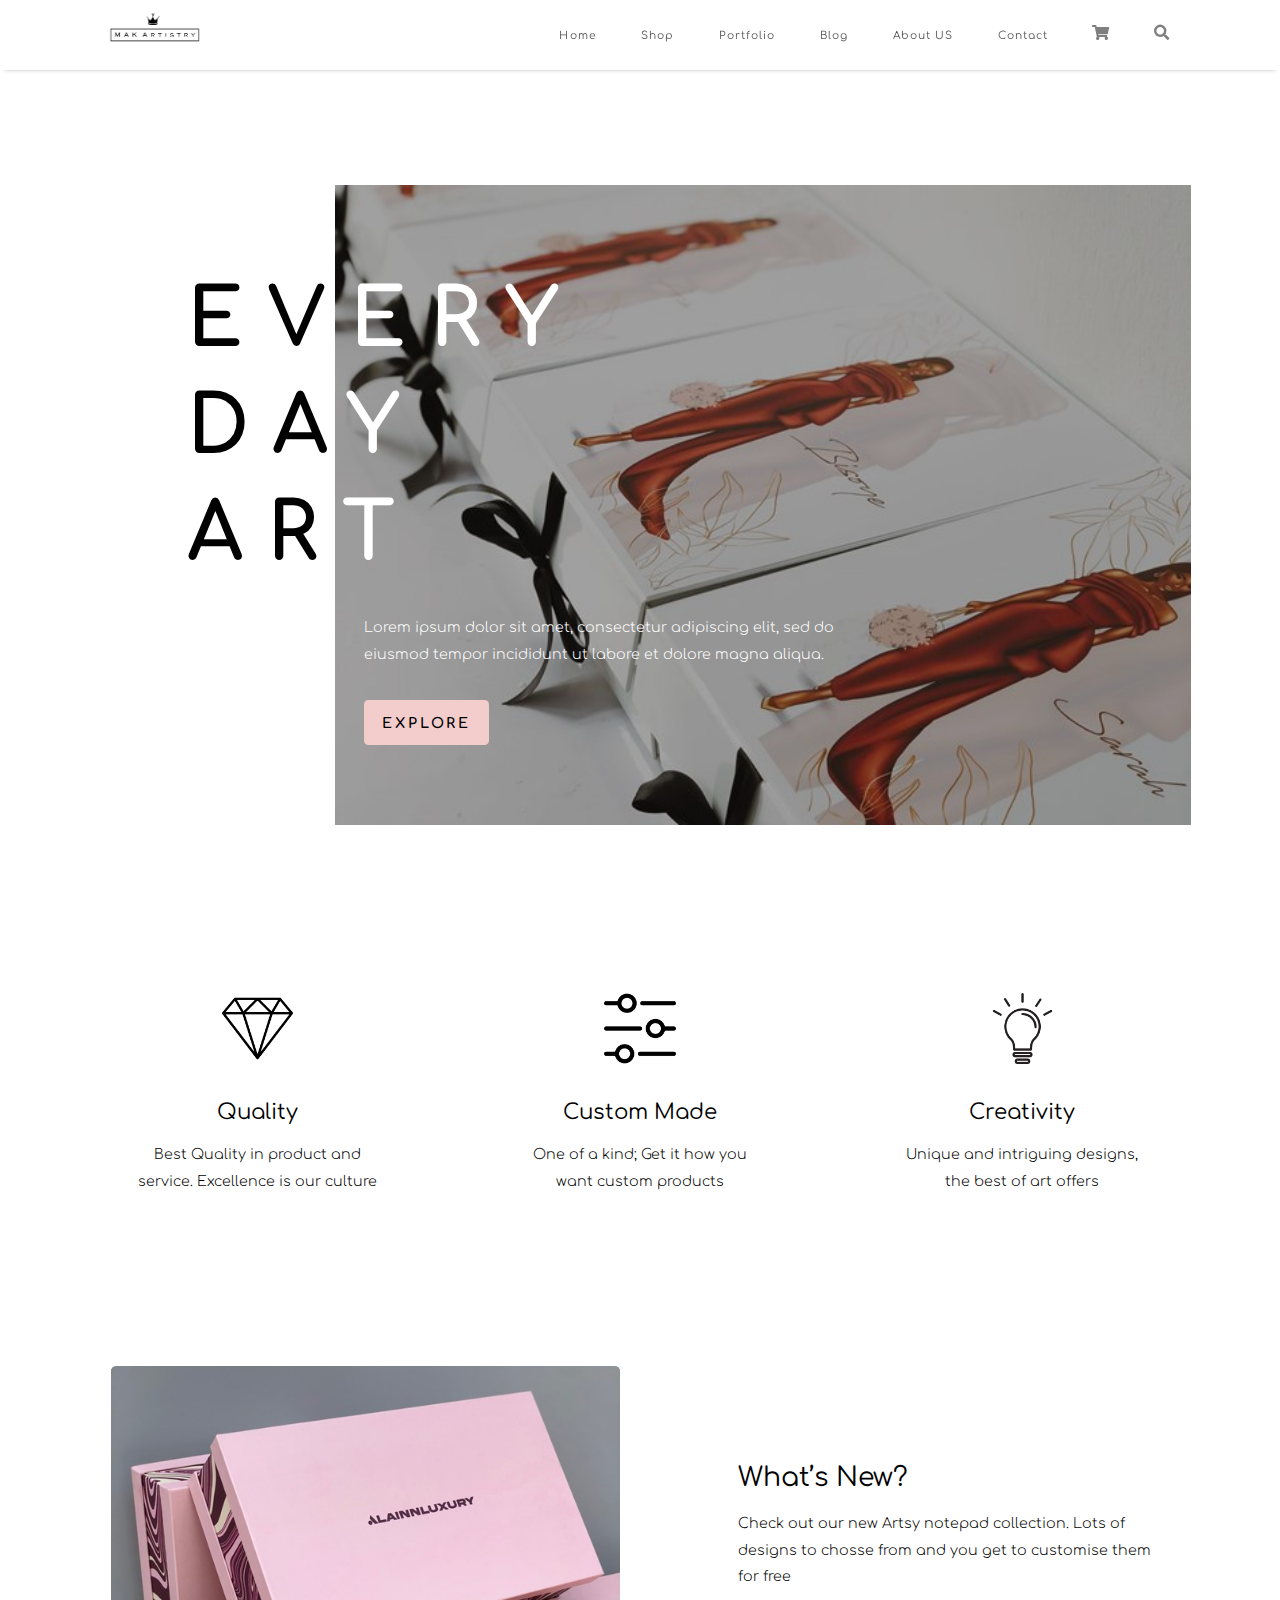
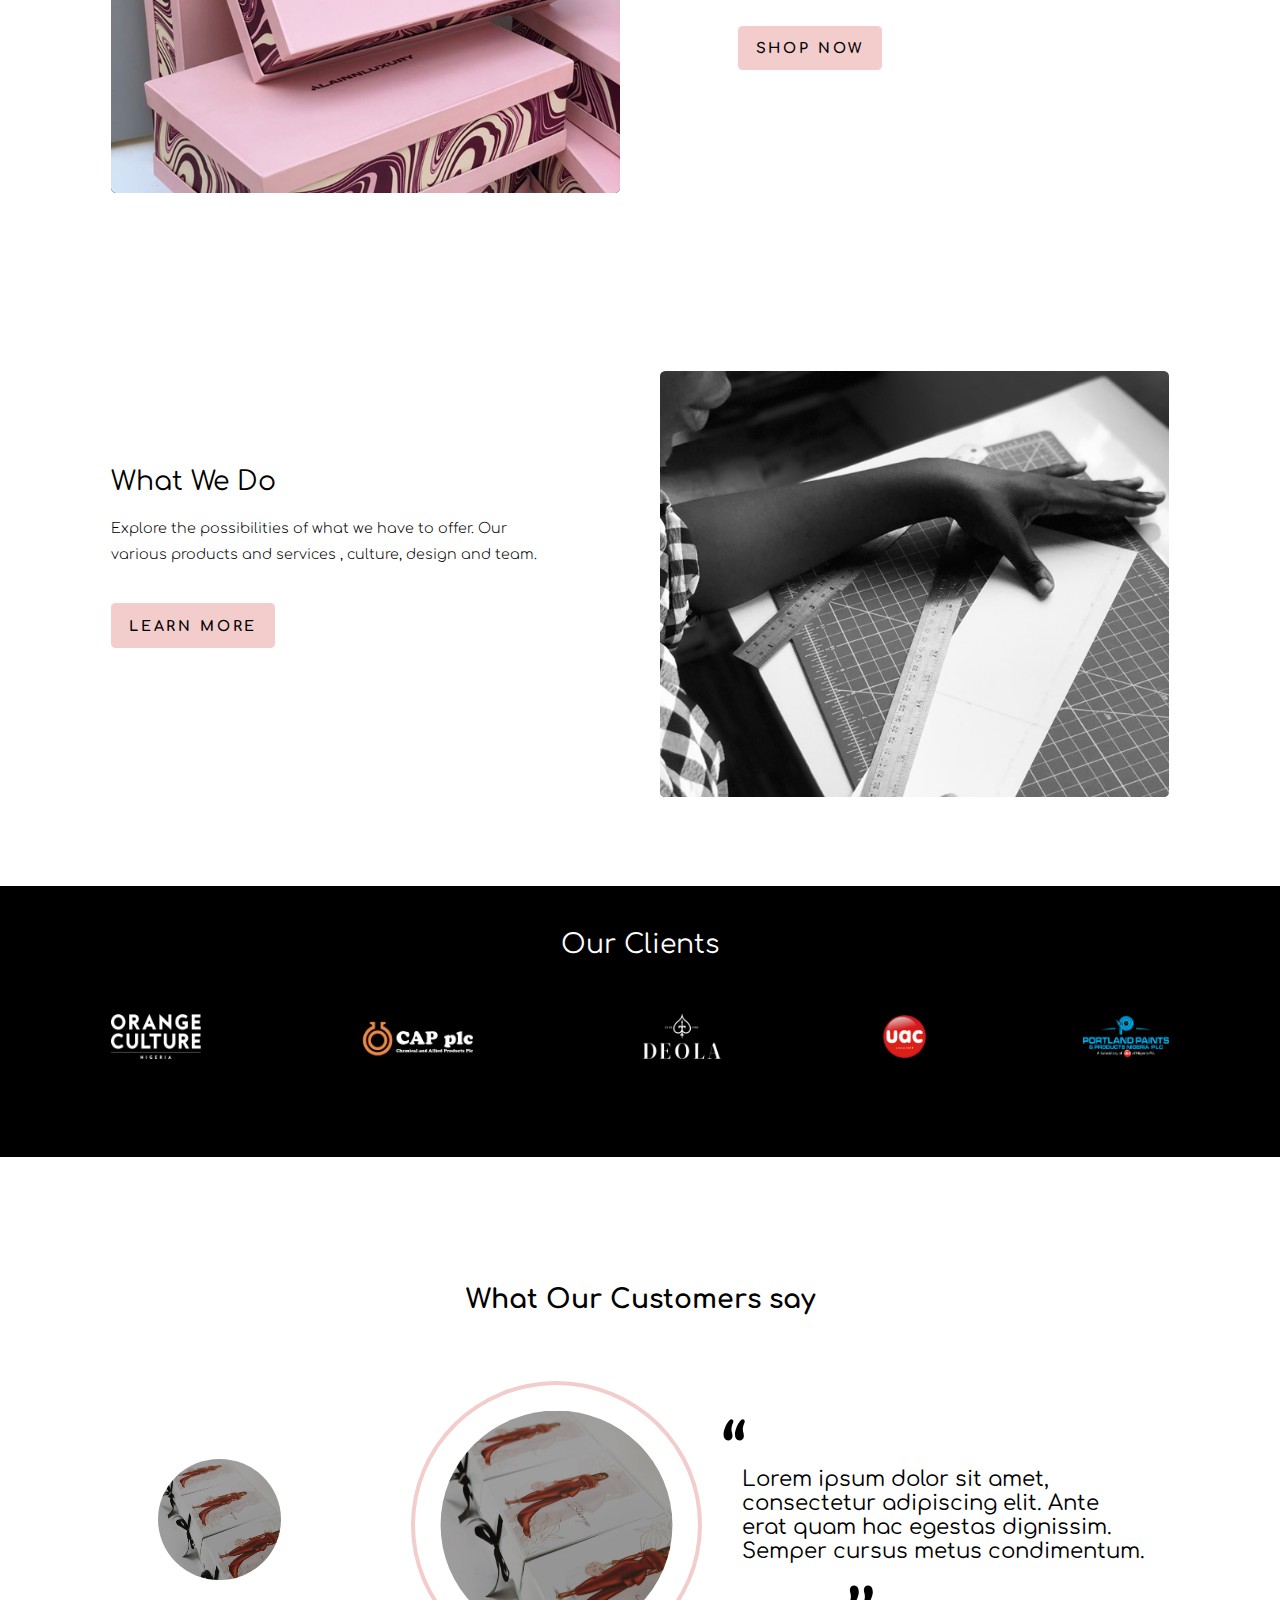
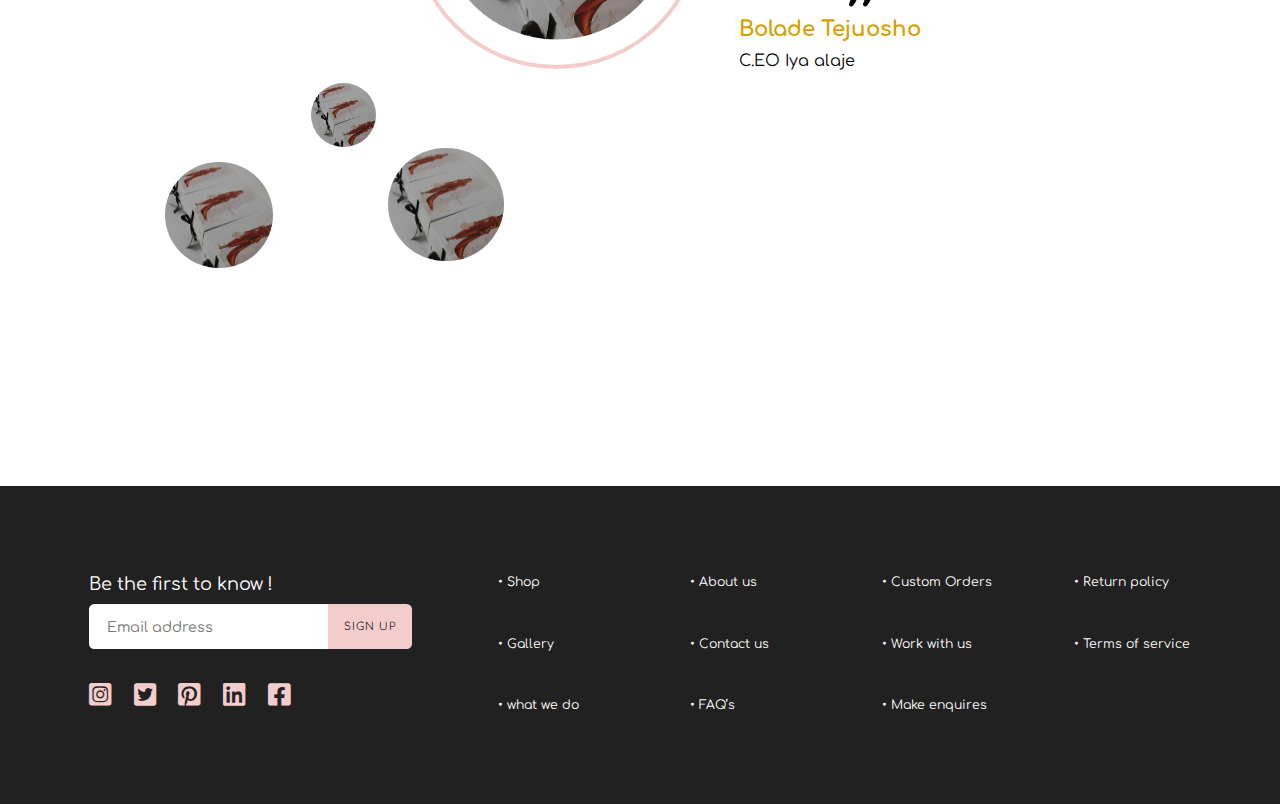
==== index.html @ d99db4ed "First repo commit" ====
<!DOCTYPE html>
<html lang="en">
<head>
    <meta charset="UTF-8">
    <meta name="viewport" content="width=device-width, initial-scale=1.0">
    <title>makArtistry</title>
    <link rel="stylesheet" type="text/css" href="/css/base.css">
    <link rel="stylesheet" type="text/css" href="/css/index.css">
    <link rel="stylesheet" href="https://fonts.googleapis.com/css2?family=Comfortaa&display=swap">
    <link rel="stylesheet" href="https://use.fontawesome.com/releases/v5.15.0/css/all.css">
    <script
        src="https://code.jquery.com/jquery-3.6.0.js"
        integrity="sha256-H+K7U5CnXl1h5ywQfKtSj8PCmoN9aaq30gDh27Xc0jk="
        crossorigin="anonymous">
    </script>
    <script> src="js/main.js"</script>
</head>

<body>

    <div class="topRow">

        <div id="burger">
            <div class="line1"></div>
            <div class="line2"></div>
            <div class="line3"></div>
        </div>

        <img id="logo" src="/images/logo.PNG" alt="logo">

        <ul class="navLinks">
            <li> <a href="#">Home</a> </li>
            <li> <a href="#">Shop</a> </li>
            <li> <a href="#">Portfolio</a> </li>
            <li> <a href="#">Blog</a> </li>
            <li> <a href="#">About US</a> </li>
            <li> <a href="#">Contact</a> </li>
        </ul>

        <div class="navIcons">
            <a href="#"><i class="fas fa-shopping-cart"></i></a>

            <a href="#"><i class="fas fa-search"></i></a>
        </div>
        
    </div>

    <div class="content">

        <div class="indexHeader">

            <div class="indexHeaderContent">
                <p>
                    E<span class="spanSpecial">V</span><span>ERY</span> <br>
                    D<span class="spanSpecial">A</span><span>Y</span> <br>
                    A<span class="spanSpecial">R</span><span>T</span>
                </p>
    
                <p class="writeUp">
                    Lorem ipsum dolor sit amet, consectetur adipiscing elit, sed do eiusmod tempor incididunt ut labore et dolore magna aliqua.
                </p>
    
                <a href="#"><div class="button">EXPLORE</div></a>
            </div>
    
        </div>
    
        <div class="valuesContainer">
            <div class="values">
                <img src="/images/value1.png" alt="valueIcon">
                <p class="title2">Quality</p>
                <p class="writeUp">Best Quality in product and service. Excellence is our culture</p>
            </div>
    
            <div class="values">
                <img src="/images/value2.png" alt="valueIcon">
                <p class="title2">Custom Made</p>
                <p class="writeUp">One of a kind; Get it how you want custom products</p>
            </div>
    
            <div class="values">
                <img src="/images/value3.png" alt="valueIcon">
                <p class="title2">Creativity</p>
                <p class="writeUp">Unique and intriguing designs, the best of art offers</p>
            </div>
        </div>
    
        <div class="displayRow">
            <img src="/images/Picture2.jpg " class="bigImages" alt="whatsNew">
            <div class="displayRowWriteUp">
                <p class="title">What’s New?</p>
                <p class="writeUp">Check out our new Artsy notepad collection. Lots of designs to chosse from and you get to customise them for free</p>
                <a href="#"><div class="button">SHOP NOW</div></a>
            </div>
        </div>
    
        <div class="displayRow displayRow2">
            <img src="/images/Picture31.jpg " class="bigImages" alt="whatsNew">
            <div class="displayRowWriteUp">
                <p class="title">What We Do</p>
                <p class="writeUp">Explore the possibilities of what we have to offer. Our various products and services , culture, design and team.</p>
                <a href="#"><div class="button">LEARN MORE</div></a>
            </div>        
        </div>

    </div>
    
    <div class="clients">
        <p class="title">Our Clients</p>

        <div class="clientIcons">
            <img src="/images/client1.png" style="width: 6.988vw;" alt="clientIcon">
            <img src="/images/client2.png" style="width: 9.673vw;" alt="clientIcon">
            <img src="/images/client3.png" style="width: 6.956vw;" alt="clientIcon">
            <img src="/images/client4.png" style="width: 3.541vw;" alt="clientIcon">
            <img src="/images/client5.png" style="width: 6.699vw;" alt="clientIcon">
        </div>
    </div>

    <div class="content">

        <p class="title" id="customerReviewTitle">What Our Customers say</p>
    
        <div class="customerReview">
    
            <div class="reviewImages">
                <img src="/images/Picture1.jpg" alt="revImg">
                <img src="/images/Picture1.jpg" alt="revImg">
                <img src="/images/Picture1.jpg" alt="revImg">
                <img src="/images/Picture1.jpg" alt="revImg">
                <img src="/images/Picture1.jpg" alt="revImg">
            </div>
    
            <div class="reviewWriteUp">
                
                <pre>“</pre>
                <p>
                    Lorem ipsum dolor sit amet, consectetur adipiscing elit. Ante erat quam hac egestas dignissim. Semper cursus metus condimentum.
                </p>
                <pre>’’</pre>
    
                <p class="reviewerName">Bolade Tejuosho</p>
                <p class="reviewerPosition">C.EO Iya alaje</p>            
            </div>
        </div>

    </div>

    <div class="footer">
        <div class="reachOut">
            <p>Be the first to know !</p>

            <form action="">
                <input type="email" placeholder="Email address">
                <button type="button">SIGN UP</button>
            </form>

            <div class="reachOutLinks">
                <a href="#"><i class="fab fa-instagram-square"></i></i></a>
                <a href="#"><i class="fab fa-twitter-square"></i></a>
                <a href="#"><i class="fab fa-pinterest-square"></i></a>
                <a href="#"><i class="fab fa-linkedin"></i></a>
                <a href="#"><i class="fab fa-facebook-square"></i></a>
            </div>
            
        </div>

        <div class="footNav">
            <a href="#">•  Shop</a>
            <a href="#">•  About us</a>
            <a href="#">•  Custom Orders</a>
            <a href="#">•  Return policy</a>
            <a href="#">•  Gallery</a>
            <a href="#">•  Contact us</a>
            <a href="#">•  Work with us</a>
            <a href="#">•  Terms of service</a>
            <a href="#">•  what we do</a>
            <a href="#">•  FAQ’s</a>
            <a href="#">•  Make enquires</a>
        </div>
    </div>

</body>
</html>
---- css/base.css ----
*{
    box-sizing: border-box;
    font-family: Comfortaa;
    font-style: normal;
    font-weight: normal;
    padding: 0;
    margin: 0;
}

::-webkit-scrollbar{
    display: none;
}

a{
    text-decoration: none;
    color: initial;
}

.button{ 
    background: #F3CCCC;
    border-radius: 0.347vw;
    font-weight: bold;
    font-size: 1.11vw;
    width: fit-content;
    letter-spacing: 0.2em;
    padding: 1.111vw 1.3889vw;
}

.writeUp{
    font-weight: 300;
    font-size: 1.111vw;
    line-height: 2.083vw;
}

.title{
    font-size: 2.083vw;
    line-height: 2.292vw;
}

.title2{
    font-size: 1.667vw;
    line-height: 1.875vw;
}

.bigImages{    
    height: 33.333vw;
    width: 39.792vw;
    border-radius: 0.4167vw;
}

.displayRow2{
    flex-direction: row-reverse;
}

.displayRow{
    display: flex;
    justify-content: space-between;
    padding: 6.944vw 8.681vw;
}

.displayRow .displayRowWriteUp{
    margin-top: 7.569vw;
}

.displayRow .displayRowWriteUp p:nth-of-type(1){
    margin-bottom: 1.389vw;
}

.displayRow .displayRowWriteUp p:nth-of-type(2){
    width: 33.681vw
}

.displayRow .displayRowWriteUp a div{
    margin-top: 2.778vw
}

.collections{
    padding: 0 6.944vw 13.8894vw 6.944vw;
}

.collections .collectionItems{
    margin-top: 3.472vw;
    display: grid;
    width: 86.111vw;
    grid-template-columns: auto auto auto auto auto;
    column-gap: 4.167vw;
    row-gap: 4.167vw;
}

.collections .collectionItems img{
    width: 13.889vw;
    height: 13.889vw;
    border-radius: 0.417vw;
}

.collections .filterBtn{
    border-radius: 0.347vw;
    font-weight: bold;
    font-size: 0.972vw;
    display: inline-block;
    padding: 1.111vw 1.3889vw;
    color: rgba(48, 48, 48, 0.7);
    border: 1px solid #C5C5C5;
}

.clients{
    color: #FFFFFF;
    text-align: center;
    padding: 3.444vw 8.680vw;
    background: #000000;
    margin-bottom: 10vw;
}

.clients .clientIcons{
    display: flex;
    justify-content: space-between;
    margin: 4.274vw 0;
}

.clients .clientIcons img{
    height: 3.472vw;
}

.topRow{
    width: 100vw;
    height: 5.5vw;
    padding: 0 6.944vw 0 6.944vw;;
    display: flex;
    align-items: center;
    box-shadow: 0px 4px 4px -4px rgba(0, 0, 0, 0.25);
    position: fixed;
    top: 0;
    background-color: #FFFFFF;
    z-index: 10;
}

.topRow #logo{
    width: 10.14vw;
    height: 100%;    
    margin-top: 0.7vw;

}

.topRow .navLinks{
    display: flex;
    list-style: none;
    font-size: 0.833vw;
    line-height: 5.555vw;
    letter-spacing: 0.1em;
    margin-left: auto;
}

.topRow .navLinks li a{
    color: rgba(0, 0, 0, 0.7);
    margin: 0 1.736vw;
}

.topRow .navIcons{
    display: flex;
    align-items: center;
}

.topRow .navIcons i{
    color: rgba(0, 0, 0, 0.5);
    margin: 0 1.736vw 0.5vw;
    font-size: 1.2vw;
}

#burger{
    display: none;
}

.header{
    display: flex;
    margin-bottom: 6.944vw;
    margin-top: 5.5vw;
    background-image: url(/images/headerDeco.png);
    background-size: 6.389% 100%;
    background-repeat: no-repeat;
}

.header .headerContent{
    padding-top: 5.625vw;
    height: 50vw;
    width: 75vw;
    margin: 8.888vw auto 0;
    background-size: 60.463% 100%;
    background-repeat: no-repeat;
    background-position: right;
}

.header .headerContent .headerContentWriteUp{
    display: flex;
    background: #FFFFFF;
    width: 34.861vw;
    height: 38.681vw;
}

.header .headerContent .headerContentWriteUp .headerContentWriteUpInner{
    margin: auto;
}

.header .headerContent .headerContentWriteUp .headerContentWriteUpInner p:nth-of-type(1){
    font-size: 3.472vw;
    line-height: 5.556vw;    
    letter-spacing: 0.8em;
    margin-bottom: 2.778vw;
}
.header .headerContent .headerContentWriteUp .headerContentWriteUpInner p:nth-of-type(2){
    font-size: 1.111vw;
    letter-spacing: 0.18em;
    color: black;
}

.footer{
    display: flex;
    background: #222121;
    padding: 6.944vw;
    justify-content: space-between;
}

.footer .reachOut p{
    font-size: 1.389vw;
    line-height: 1.528vw;
    color: #FFFFFF;
    margin-bottom: 0.764vw;
}

.footer .reachOut form{
    display: flex;
    width: 25.278vw;
    height: 3.472vw;
    margin-bottom: 2.5vw;
}

.footer .reachOut form input{
    width: 18.681vw;
    border-radius: 0.417vw 0 0 0.417vw;
    border: none;
    padding: 0.555vw;
    font-size: 1.111vw;
    line-height: 1.25vw;
    padding-left: 1.389vw;
}

.footer .reachOut form input::placeholder{
    font-family: Comfortaa;
    font-style: normal;
    font-weight: normal;
    font-size: 1.111vw;
    line-height: 1.25vw;
    color: #767676;
}

.footer .reachOut form button{
    width: 6.597vw;
    border: none;
    border-radius: 0 0.417vw 0.417vw 0;
    cursor: pointer;
    background: #F3CCCC;
    font-weight: 300;
    font-size: 0.833vw;
    line-height: 0.903vw;
    letter-spacing: 0.1em;

}

.footer .reachOut a{
    color: #F3CCCC;
    width: 2.083vw;
    height: 2.083vw;
    margin: 0 1.389vw 7.361vw 0;
    font-size: 2vw;
}

.footer .footNav{
    height: 10.951vw;
    display: grid;
    grid-template-columns: auto auto auto auto;
    column-gap: 5.833vw;
    row-gap: 3.472vw;
}

.footer .footNav a{
    width: 9.167vw;
    font-size: 0.972vw;
    line-height: 1.111vw;
    color: #FFFFFF;
}


/* MOBILE VIEW */

@media only screen and (max-width: 600px)  {
    .writeUp{
        font-size: 3.2vw;
        line-height: 5.333vw;
        width: 100%;
    }

    .button{
        border-radius: 1.333vw;
        font-size: 2.667vw;
        padding: 2.533vw 3vw;
        margin: auto;
    }

    .title{
        font-size: 6.4vw;
        line-height: 5.333vw;
        text-align: center;
    }

    .title2{
        font-size: 4.8vw;
        line-height: 5.333vw;
    }
    
    .bigImages{    
        height: 72.267vw;
        width: 85.952vw;
        border-radius: 1.6vw;
    }
    
    .displayRow{
        flex-direction: column;
        padding: 0;
        margin-top: 27vw;
    }

    .displayRow div{
        margin-top: 7.569vw;
    }

    .displayRow .displayRowWriteUp{
        margin-top: 7.569vw;
    }
    
    .displayRow .displayRowWriteUp p:nth-of-type(1){
        margin-bottom: 1.389vw;
        position: relative;
        bottom: 91vw;
    }
    
    .displayRow .displayRowWriteUp p:nth-of-type(2){
        width: 100%;
        position: relative;
        bottom: 9vw;
        text-align: center;
    }
    
    .displayRow .displayRowWriteUp a div{
        margin-top: 2.778vw;
        position: relative;
        bottom: 6vw;
    }

    .displayRow2{
        flex-direction: column;
    }

    .clients{
        padding: 4.8vw;
        height: 43.733vw;
    }

    .clients p{
        font-size: 4.8vw;
        line-height: 5.333vw;
    }
    
    .topRow{
        justify-content: space-between;
        height: 16vw;
        padding: 0 5.333vw;
        box-shadow: 0px 1px 4px rgba(0, 0, 0, 0.09);
    }

    .topRow #logo{
        height: 13.333vw;
        width: 26.667vw;
        margin-top: 3.2vw;
    }
    
    .topRow .navLinks{
        display: none;
    }

    .topRow .navIcons{
        font-size: 2vw;
    }

    .topRow .navIcons i{
        margin: 0 2.356vw;
        font-size: 3.556vw;
        color: rgba(0, 0, 0, 0.7);
    }

    .topRow #burger{
        display: flex;
        flex-direction: column;
        width: 8.8vw;
        height: 4.267vw;
        justify-content: space-between;
        margin-right: 8vw;
    }

    .topRow #burger div{
        background: #000000;
        border-radius: 2.666vw;
        height: 0.533vw;
        width: 5.333vw;
    }
    
    .topRow #burger .line2{
        margin-left: 1.368vw;
    }
    
    .topRow #burger .line3{
        width: 7.466vw;
        align-self: flex-end;
    }

    .collections{
        padding: 0;
        margin-bottom: 17.333vw;
    }
    
    .collections .collectionItems{
        margin-top: 8.267vw;
        display: grid;
        width: 100%;
        grid-template-columns: auto auto;
        row-gap: 7.2vw;
    }
    
    .collections .collectionItems img{
        width: 42.133vw;
        height: 41.613vw;
        border-radius: 1.6vw;
    }
    
    .collections .filterBtn{
        margin-top: 12.8vw;
        border-radius: 1.333vw;
        font-weight: bold;
        font-size: 3.2vw;
        display: inline-block;
        padding: 3.2vw 3.467vw;
        color: rgba(48, 48, 48, 0.7);
        border: 1px solid #C5C5C5;
    }

    .content{
        padding: 0 5.333vw;
    }

    .header{
        width: 100%;
        margin-top: 19.733vw;
        background-image: none;
        margin-bottom: 0;
    }

    .header .headerContent{
        margin: 0;
        padding-top: 27vw;
        height: 112vw;
        background-size: 88.358% 100%;
        width: 100%;
    }

    .header .headerContent .headerContentWriteUp{
        display: flex;
        background: none;
        width: auto;
        height: auto;
    }
    
    .header .headerContent .headerContentWriteUp .headerContentWriteUpInner{
        margin: 0;
    }
    
    .header .headerContent .headerContentWriteUp .headerContentWriteUpInner p:nth-of-type(1){
        font-size: 9.333vw;
        line-height: 14.667vw;
        letter-spacing: 0.89em;
        margin: 0;
        font-weight: bold;
    }

    .header .headerContent .headerContentWriteUp .headerContentWriteUpInner p:nth-of-type(2){
        color: white;
        font-size: 3.733vw;
        line-height: 5.333vw;
        width: 56vw;
        margin-left: 15.467vw;
        margin-top: 8.8vw;
        letter-spacing: normal;
    }
    
    .header .headerContent .headerContentWriteUp .headerContentWriteUpInner p:nth-of-type(1) span{
        color: white;
        font-weight: bold;
    }

    .footer{
        flex-direction: column;
        padding: 8.533vw 5.333vw 80vw;
    }

    .footer .reachOut p{
        font-size: 4.266vw;
        line-height: 4.8vw;
        margin-bottom: 4vw;
    }
    
    .footer .reachOut form{
        width: 100%;
        height: 11.2vw;
        margin-bottom: 12.533vw;
    }
    
    .footer .reachOut form input{
        width: 65.867vw;
        border-radius: 1.6vw 0 0 1.6vw;
        padding: 2.667vw;
        font-size: 3.2vw;
        line-height: 3.467vw;
    }
    
    .footer .reachOut form input::placeholder{
        font-size: 3.2vw;
        line-height: 3.467vw;
    }
    
    .footer .reachOut form button{
        width: 23.467vw;
        border-radius: 0 1.6vw 1.6vw 0;
        font-size: 3.2vw;
        line-height: 3.467vw;
    }
    
    .footer .reachOut .reachOutLinks{
        text-align: center;
        position: relative;
        top: 130vw;
    }

    .footer .reachOut .reachOutLinks a{
        color: #F3CCCC;
        width: 8vw;
        height: 8vw;
        margin: 0 2.666vw;
        font-size: 8vw;
    }
    
    .footer .footNav{
        height: 80vw;
        display: grid;
        grid-template-columns: auto auto;
        column-gap: normal;
        row-gap: 13.333vw;
    }
    
    .footer .footNav a{
        font-size: 3.733vw;
        line-height: 4.267vw;
        width: 100%;
    }
}
---- css/index.css ----
.indexHeader{
    width: 100vw;
    margin-top: 14.444vw;
}

.indexHeader .indexHeaderContent{
    background-image: url(/images/Picture1.jpg);
    margin-left: 12.5vw;
    margin-right: 6.944vw;
    padding-top: 6.527vw;
    height: 50vw;
    background-size: 83.017% 100%;
    background-repeat: no-repeat;
    background-position: right;
}

.indexHeader .indexHeaderContent p:nth-of-type(1){
    font-weight: bold;
    font-size: 6.25vw;
    line-height: 8.333vw;
    letter-spacing: 0.3em;
    margin-left: 2.083vw;
}

.indexHeader .indexHeaderContent p:nth-of-type(1) span{
    color: #FFFFFF;
    font-weight: bold;
    line-height: 8.333vw;
    letter-spacing: 0.3em;
}

.indexHeader .indexHeaderContent p:nth-of-type(1) .spanSpecial{
    color: black;
}

.indexHeader .indexHeaderContent p:nth-of-type(2){
    width: 41.041vw;
    margin-left: 15.9722vw;
    margin-top: 2.014vw;
    color: #FFFFFF;
}

.indexHeader .indexHeaderContent div{
    margin-left: 15.972vw;
    margin-top: 2.569vw;
}

.valuesContainer{
    margin-top: 6.666vw;
    padding: 6.944vw 10.417vw;
    display: flex;
    justify-content: space-between;
}

.valuesContainer .values{
    width: 19.444vw;
    height: 14.791vw;
    display: flex;
    flex-direction: column;
    justify-content: center;
    align-items: center;
    text-align: center;
}

.valuesContainer .values img{
    width: 5.555vw;
    height: 5.555vw;
}

.valuesContainer .values p:nth-of-type(1){
    margin-top: 2.777vw;
}

.valuesContainer .values p:nth-of-type(2){
    margin-top: 1.389vw;
    font-weight: 300;
    font-size: 1.111vw;
    line-height: 2.083vw;
}

#customerReviewTitle{
    font-weight: bold;    
    margin-top: 10vw;
    text-align: center;
}

.customerReview{
    display: flex;
    margin-top: 5.208vw;
    padding: 0 10.208vw 16.528vw 12.361vw;
}

.customerReview .reviewImages{
    margin-right: 1.597vw;
    position: relative;
    width: 43.333vw;
    height: 38.538vw;
}

.customerReview .reviewImages img{
    position: absolute;
    border-radius: 50%;
}

.customerReview .reviewImages img:nth-last-of-type(1){
    top: 0;
    right: 0;
    height: 22.5vw;
    width: 22.778vw;
    border: 0.347vw solid #F3CCCC;
    padding: 2vw;
}

.customerReview .reviewImages img:nth-last-of-type(2){
    top: 6.042vw;
    left: 0;
    height: 9.444vw;
    width: 9.583vw;
}

.customerReview .reviewImages img:nth-last-of-type(3){
    top: 23.538vw;
    left: 11.944vw;
    height: 5vw;
    width: 5.069vw;
}

.customerReview .reviewImages img:nth-last-of-type(4){
    top: 28.611vw;
    left: 17.986vw;
    height: 8.889vw;
    width: 9.028vw;
}

.customerReview .reviewImages img:nth-last-of-type(5){
    top: 29.722vw;
    left: 0.555vw;
    height: 8.264vw;
    width: 8.403vw;
}

.customerReview .reviewWriteUp{
    margin-top: 2.427vw;
}

.customerReview .reviewWriteUp p:nth-of-type(1){
    font-size: 1.667vw;
    line-height: 1.875vw;
    margin-left: 1.528vw;
    width: 31.8vw;
}

.customerReview .reviewWriteUp pre{
    font-weight: 600;
    font-size: 5.903vw;
    line-height: 7.222vw;
    width: 2vw;
}

.customerReview .reviewWriteUp p:nth-of-type(1){
    position: relative;
    top: -3vw;
}

.customerReview .reviewWriteUp pre:nth-of-type(2){
    margin-left: 9.8611vw;
    position: relative;
    top: -2vw;
}

.customerReview .reviewWriteUp p:nth-of-type(2){
    font-weight: bold;
    font-size: 1.666vw;
    line-height: 1.875vw;
    color: #DA9D00;
    position: relative;
    top: -6vw;
    margin-left: 1.25vw;
}

.customerReview .reviewWriteUp p:nth-of-type(3){
    font-size: 1.25vw;
    line-height: 1.389vw;
    position: relative;
    top: -5vw;
    margin-left: 1.25vw;
}


/* MOBILE VIEW */

@media only screen and (max-width: 600px) {
    .content{
        padding: 0 5.333vw;
    }

    .indexHeader{
        width: 100%;
        margin-top: 19.733vw;
    }
    
    .indexHeader .indexHeaderContent{
        background-image: url(/images/Picture1b.jpg);
        margin: 0;
        padding-top: 13.333vw;
        height: 116vw;
        background-size: 88.358% 100%;
    }
    
    .indexHeader .indexHeaderContent p:nth-of-type(1){
        font-size: 10.666vw;
        line-height: 14.667vw;
        letter-spacing: 0.5em;
        margin-left: 0;
    }
    
    .indexHeader .indexHeaderContent p:nth-of-type(1) span{
        letter-spacing: 0.5em;
    }

    .indexHeader .indexHeaderContent p:nth-of-type(1) .spanSpecial{
        color: white;
    }
    
    .indexHeader .indexHeaderContent p:nth-of-type(2){
        width: 66.933vw;
        margin-left: 15.733vw;
        margin-top: 11.733vw;
    }
    
    .indexHeader .indexHeaderContent div{
        margin-left: 15.733vw;
        margin-top: 10.667vw;
    }

    .displayRow .displayRowWriteUp{
        margin-top: 7.569vw;
    }
    
    .displayRow .displayRowWriteUp p:nth-of-type(1){
        margin-bottom: 1.389vw;
        position: relative;
        bottom: 91vw;
    }
    
    .displayRow .displayRowWriteUp p:nth-of-type(2){
        width: 100%;
        position: relative;
        bottom: 9vw;
        text-align: center;
    }
    
    .displayRow .displayRowWriteUp a div{
        margin-top: 2.778vw;
        position: relative;
        bottom: 6vw;
    }

    .displayRow2{
        margin-bottom: 15vw;
    }
    
    .valuesContainer{
        flex-direction: column;
        align-items: center;
        margin-top: 0;
        padding: 19.2vw 0 0;
    }

    .valuesContainer .values{
        width: 57.867vw;
        height: 38.4vw;
        margin-bottom: 10.667vw;
    }

    .valuesContainer .values img{
        width: 10.667vw;
        height: 10.667vw;
    }

    .valuesContainer .values p:nth-of-type(1){
        margin-top: 5.6vw;
    }

    .valuesContainer .values p:nth-of-type(2){
        margin-top: 3.467vw;
        font-size: 3.2vw;
        line-height: 5.333vw;
        font-weight: normal;
        width: 57.867vw;        
        text-align: center;
    }
    
    #customerReviewTitle{
        font-weight: normal;
        width: 60vw;
        margin: auto;
        line-height: 8vw;
    }
    
}
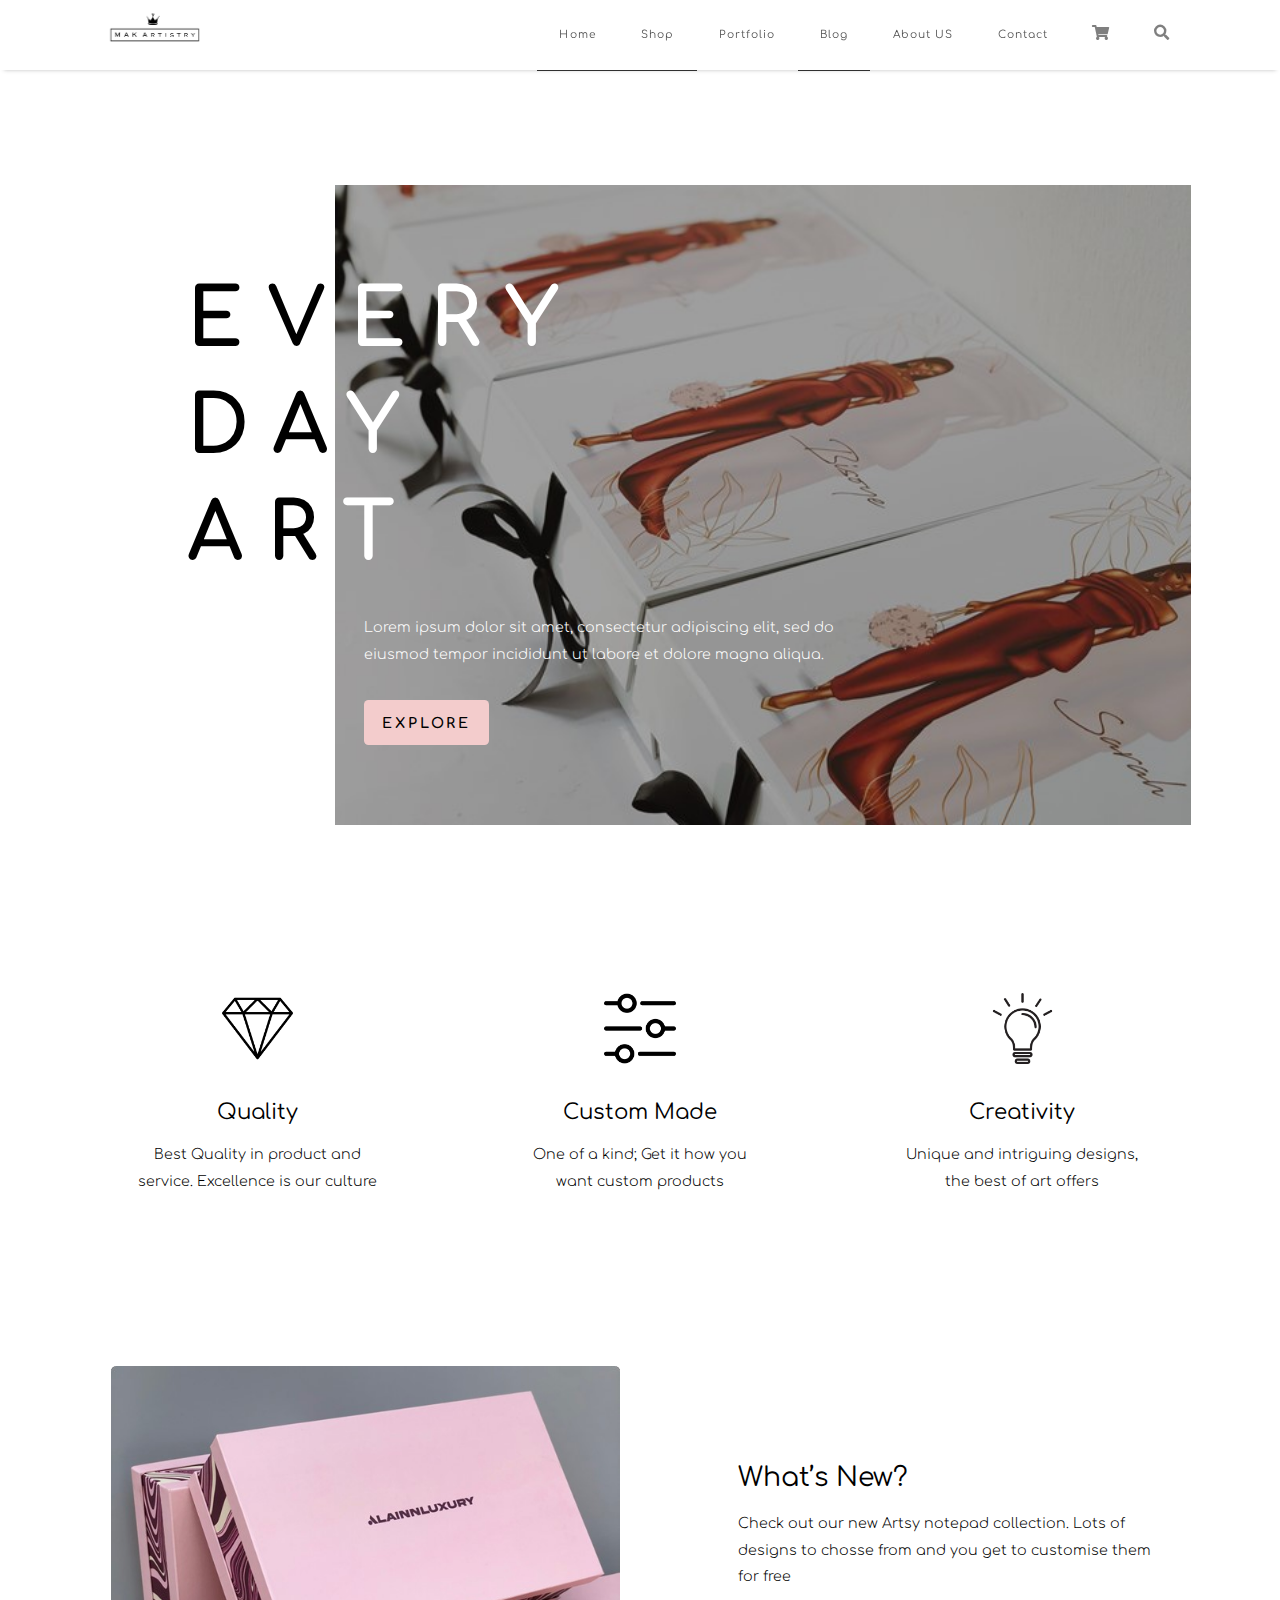
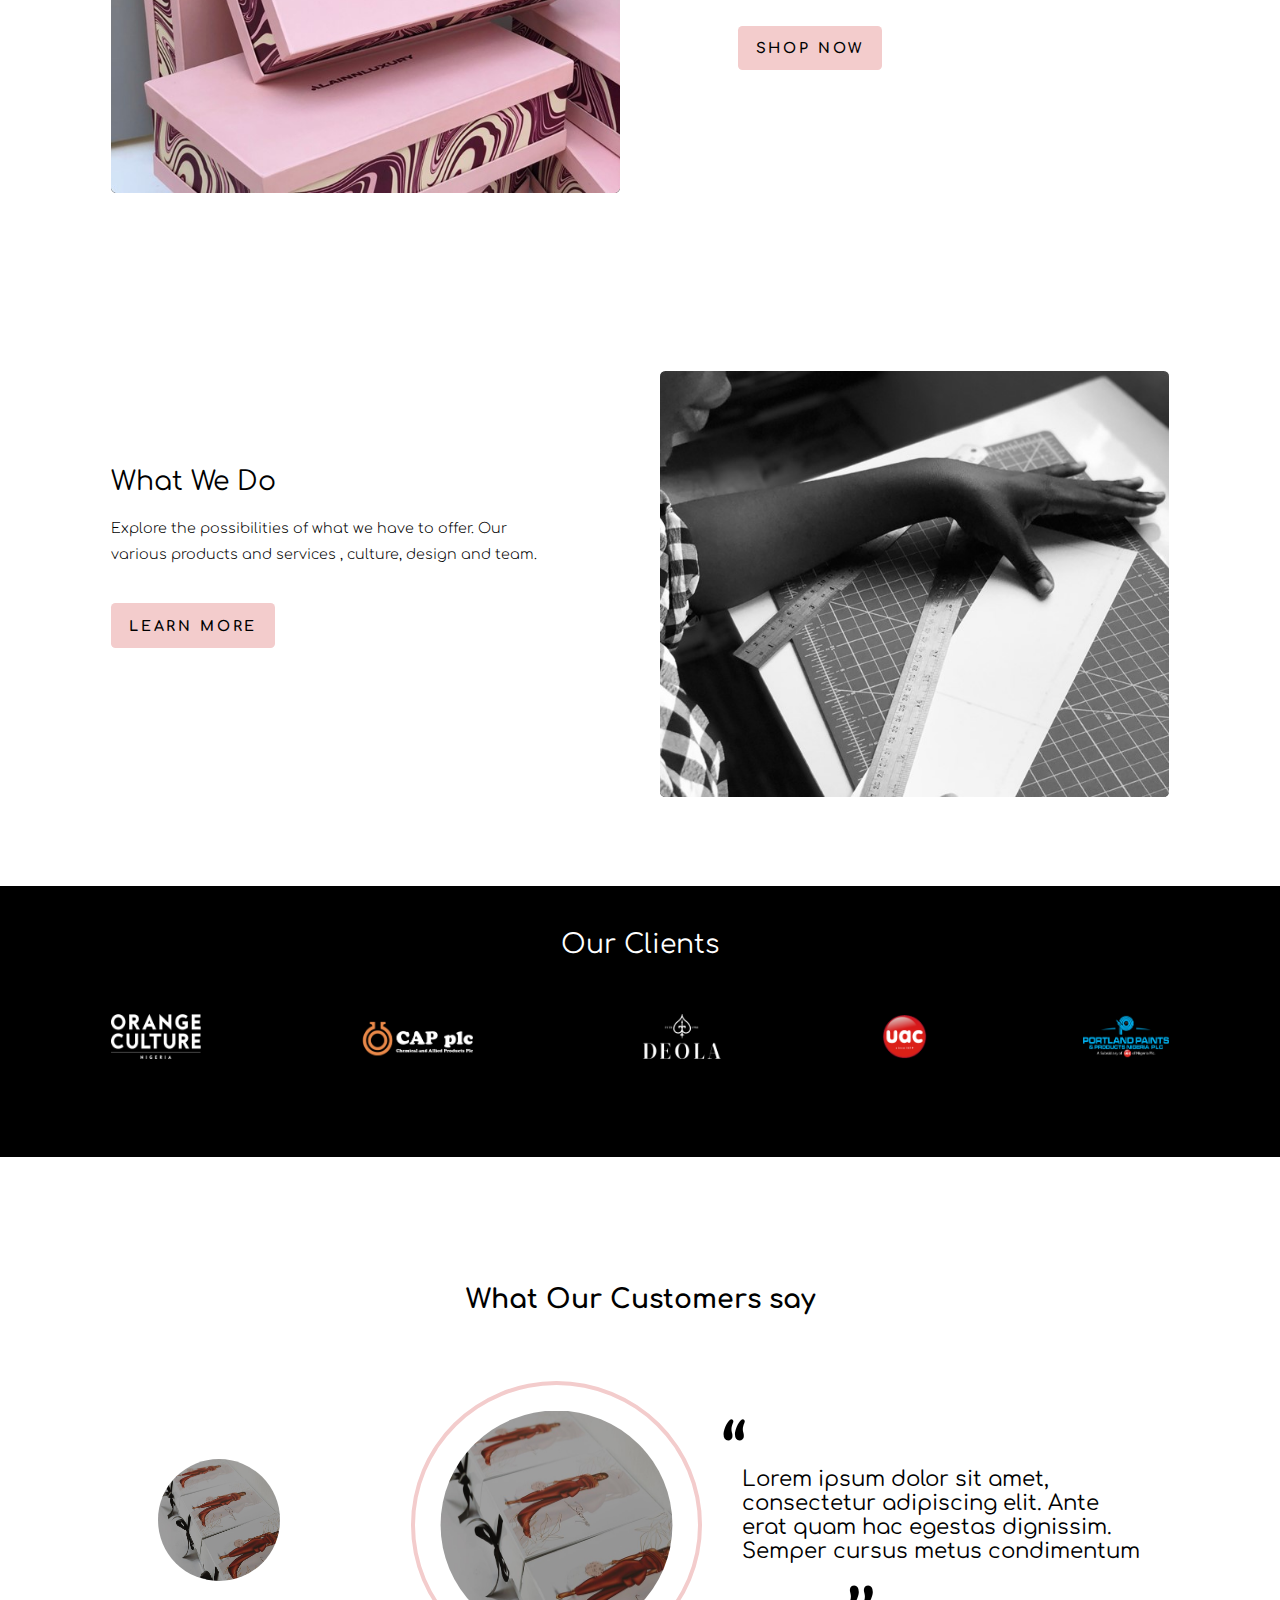
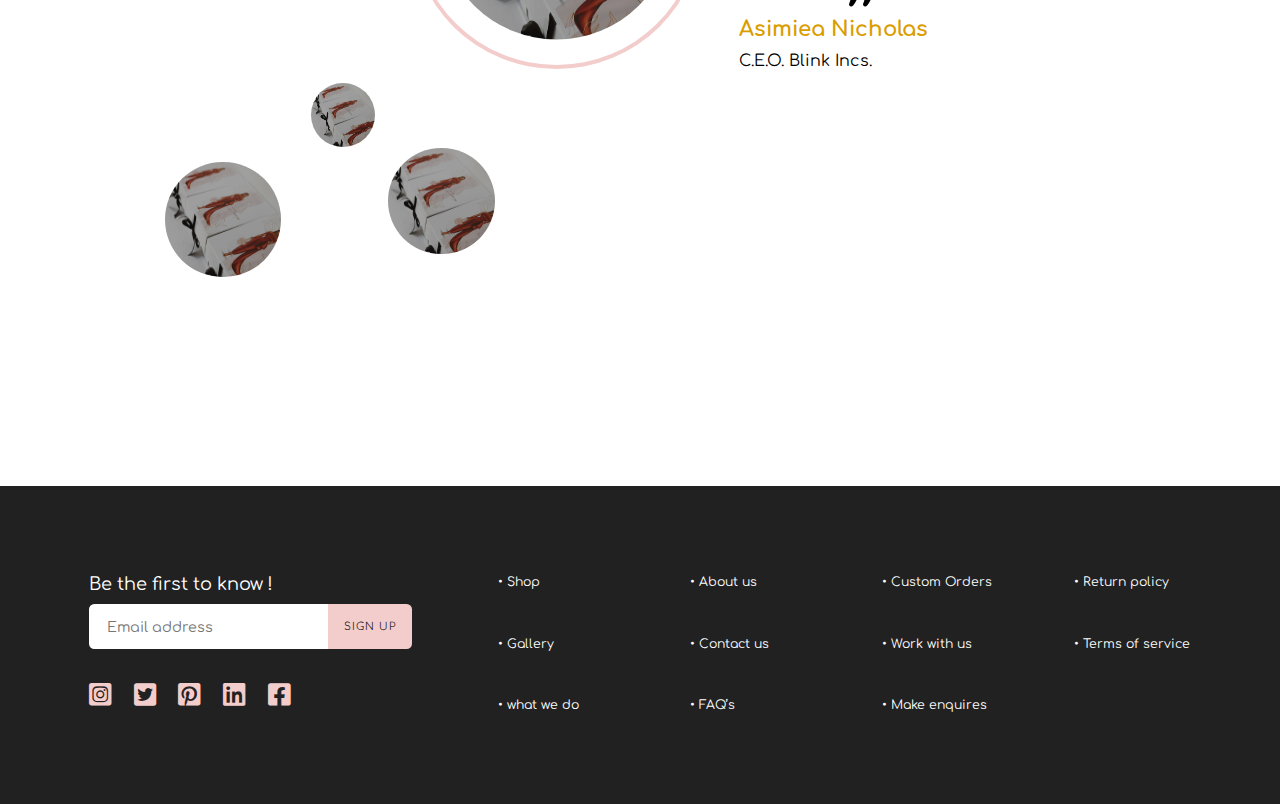
==== commit bffc7d40: "index page updated, little bog still observed in the review section but I can take care of it" ====
--- a/index.html
+++ b/index.html
@@ -4,16 +4,13 @@
     <meta charset="UTF-8">
     <meta name="viewport" content="width=device-width, initial-scale=1.0">
     <title>makArtistry</title>
+    <script src="https://ajax.googleapis.com/ajax/libs/jquery/3.5.1/jquery.min.js"></script>
     <link rel="stylesheet" type="text/css" href="/css/base.css">
     <link rel="stylesheet" type="text/css" href="/css/index.css">
+    <script src="/js/base.js"></script>
+    <script src="/js/index.js"></script>
     <link rel="stylesheet" href="https://fonts.googleapis.com/css2?family=Comfortaa&display=swap">
     <link rel="stylesheet" href="https://use.fontawesome.com/releases/v5.15.0/css/all.css">
-    <script
-        src="https://code.jquery.com/jquery-3.6.0.js"
-        integrity="sha256-H+K7U5CnXl1h5ywQfKtSj8PCmoN9aaq30gDh27Xc0jk="
-        crossorigin="anonymous">
-    </script>
-    <script> src="js/main.js"</script>
 </head>
 
 <body>
@@ -21,26 +18,26 @@
     <div class="topRow">
 
         <div id="burger">
-            <div class="line1"></div>
-            <div class="line2"></div>
-            <div class="line3"></div>
+            <div class="burgerLine line1"></div>
+            <div class="burgerLine line2"></div>
+            <div class="burgerLine line3"></div>
         </div>
 
         <img id="logo" src="/images/logo.PNG" alt="logo">
 
-        <ul class="navLinks">
-            <li> <a href="#">Home</a> </li>
+        <ul class="navLinks"  id="nav">
+            <li class="active"> <a href="#">Home</a> </li>
             <li> <a href="#">Shop</a> </li>
-            <li> <a href="#">Portfolio</a> </li>
+            <li> <a href="/portfolio.html">Portfolio</a> </li>
             <li> <a href="#">Blog</a> </li>
-            <li> <a href="#">About US</a> </li>
-            <li> <a href="#">Contact</a> </li>
+            <li> <a href="/about.html">About US</a> </li>
+            <li> <a href="/contact.html">Contact</a> </li>
         </ul>
 
         <div class="navIcons">
             <a href="#"><i class="fas fa-shopping-cart"></i></a>
 
-            <a href="#"><i class="fas fa-search"></i></a>
+            <a class="secondNavIcon" href="#"><i class="fas fa-search" id="searchIcon"></i></a>
         </div>
         
     </div>
@@ -109,12 +106,21 @@
         <p class="title">Our Clients</p>
 
         <div class="clientIcons">
-            <img src="/images/client1.png" style="width: 6.988vw;" alt="clientIcon">
-            <img src="/images/client2.png" style="width: 9.673vw;" alt="clientIcon">
-            <img src="/images/client3.png" style="width: 6.956vw;" alt="clientIcon">
-            <img src="/images/client4.png" style="width: 3.541vw;" alt="clientIcon">
-            <img src="/images/client5.png" style="width: 6.699vw;" alt="clientIcon">
-        </div>
+            <img class="clientImage fade" src="/images/client1.png" alt="clientIcon">
+            <img class="clientImage fade" src="/images/client2.png" alt="clientIcon">
+            <img class="clientImage fade" src="/images/client3.png" alt="clientIcon">
+            <img class="clientImage fade" src="/images/client4.png" alt="clientIcon">
+            <img class="clientImage fade" src="/images/client5.png" alt="clientIcon">
+        </div>
+
+        <div style="text-align:center">
+            <span class="dot" onclick="currentSlide(1)"></span>
+            <span class="dot" onclick="currentSlide(2)"></span>
+            <span class="dot" onclick="currentSlide(3)"></span>
+            <span class="dot" onclick="currentSlide(4)"></span>
+            <span class="dot" onclick="currentSlide(5)"></span>
+        </div>
+
     </div>
 
     <div class="content">
@@ -124,24 +130,71 @@
         <div class="customerReview">
     
             <div class="reviewImages">
-                <img src="/images/Picture1.jpg" alt="revImg">
-                <img src="/images/Picture1.jpg" alt="revImg">
-                <img src="/images/Picture1.jpg" alt="revImg">
-                <img src="/images/Picture1.jpg" alt="revImg">
-                <img src="/images/Picture1.jpg" alt="revImg">
-            </div>
-    
-            <div class="reviewWriteUp">
-                
-                <pre>“</pre>
-                <p>
-                    Lorem ipsum dolor sit amet, consectetur adipiscing elit. Ante erat quam hac egestas dignissim. Semper cursus metus condimentum.
-                </p>
-                <pre>’’</pre>
-    
-                <p class="reviewerName">Bolade Tejuosho</p>
-                <p class="reviewerPosition">C.EO Iya alaje</p>            
-            </div>
+                <img class="img-review" src="/images/Picture1.jpg" alt="revImg">
+                <img class="img-review" src="/images/Picture1.jpg" alt="revImg">
+                <img class="img-review" src="/images/Picture1.jpg" alt="revImg">
+                <img class="img-review" src="/images/Picture1.jpg" alt="revImg">
+                <img class="img-review" id="lastImage" src="/images/Picture1.jpg" alt="revImg">
+            </div>
+    
+            <div class="reviewWriteUps">
+                <div class="reviewWriteUp" style="display: none;">
+
+                    <pre>“</pre>
+                    <p>
+                        Your services are so great, I love how you pay attention to details.
+                    </p>
+                    <pre>’’</pre>
+
+                    <p class="reviewerName">Fubara Jennifer</p>
+                    <p class="reviewerPosition">C.E.O. Jeni Beautician</p>
+                </div>
+                <div class="reviewWriteUp" style="display:none">
+
+                    <pre>“</pre>
+                    <p>
+                        My name is Ibinabo
+                    </p>
+                    <pre>’’</pre>
+
+                    <p class="reviewerName">Bille Ibinabo</p>
+                    <p class="reviewerPosition">C.E.O. Nabo Enterprise</p>
+                </div>
+                <div class="reviewWriteUp" style="display:none">
+
+                    <pre>“</pre>
+                    <p>
+                        My name is Jennifer
+                    </p>
+                    <pre>’’</pre>
+
+                    <p class="reviewerName">Bolade Tejuosho</p>
+                    <p class="reviewerPosition">C.EO Iya alaje</p>
+                </div>
+                <div class="reviewWriteUp" style="display:none">
+
+                    <pre>“</pre>
+                    <p>
+                        My name is Walson
+                    </p>
+                    <pre>’’</pre>
+
+                    <p class="reviewerName">Bolade Tejuosho</p>
+                    <p class="reviewerPosition">C.EO Iya alaje</p>
+                </div>
+                <div class="reviewWriteUp">
+
+                    <pre>“</pre>
+                    <p>
+                        Lorem ipsum dolor sit amet, consectetur adipiscing elit. Ante erat quam hac egestas dignissim. Semper cursus metus condimentum
+                    </p>
+                    <pre>’’</pre>
+
+                    <p class="reviewerName">Asimiea Nicholas</p>
+                    <p class="reviewerPosition">C.E.O. Blink Incs.</p>
+                </div>
+            </div>
+            
         </div>
 
     </div>
@@ -156,11 +209,11 @@
             </form>
 
             <div class="reachOutLinks">
-                <a href="#"><i class="fab fa-instagram-square"></i></i></a>
-                <a href="#"><i class="fab fa-twitter-square"></i></a>
+                <a href="https://www.instagram.com/p/CPp_unolMop/?utm_medium=copy_link"><i class="fab fa-instagram-square"></i></i></a>
+                <a href="https://twitter.com/mak_artistry/status/1406933417858682882?s=21"><i class="fab fa-twitter-square"></i></a>
                 <a href="#"><i class="fab fa-pinterest-square"></i></a>
-                <a href="#"><i class="fab fa-linkedin"></i></a>
-                <a href="#"><i class="fab fa-facebook-square"></i></a>
+                <a href="http://linkedin.com/in/mosopefoluwa-kara-b438b5127"><i class="fab fa-linkedin"></i></a>
+                <a href="https://www.facebook.com/108144030778915/posts/160544135538904/?d=n"><i class="fab fa-facebook-square"></i></a>
             </div>
             
         </div>
--- a/css/base.css
+++ b/css/base.css
@@ -14,6 +14,10 @@
 a{
     text-decoration: none;
     color: initial;
+}
+
+.topRow .navLinks .active{
+    border-bottom: 0.138vw solid #303030;
 }
 
 .button{ 
@@ -103,24 +107,6 @@
     border: 1px solid #C5C5C5;
 }
 
-.clients{
-    color: #FFFFFF;
-    text-align: center;
-    padding: 3.444vw 8.680vw;
-    background: #000000;
-    margin-bottom: 10vw;
-}
-
-.clients .clientIcons{
-    display: flex;
-    justify-content: space-between;
-    margin: 4.274vw 0;
-}
-
-.clients .clientIcons img{
-    height: 3.472vw;
-}
-
 .topRow{
     width: 100vw;
     height: 5.5vw;
@@ -174,7 +160,7 @@
     display: flex;
     margin-bottom: 6.944vw;
     margin-top: 5.5vw;
-    background-image: url(/images/headerDeco.png);
+    background-image: url(../img/headerDeco.png);
     background-size: 6.389% 100%;
     background-repeat: no-repeat;
 }
@@ -358,16 +344,6 @@
     .displayRow2{
         flex-direction: column;
     }
-
-    .clients{
-        padding: 4.8vw;
-        height: 43.733vw;
-    }
-
-    .clients p{
-        font-size: 4.8vw;
-        line-height: 5.333vw;
-    }
     
     .topRow{
         justify-content: space-between;
@@ -384,6 +360,30 @@
     
     .topRow .navLinks{
         display: none;
+        flex-direction: column;
+        position: absolute;
+        top: 0;
+        right: 0;
+        width: 100vw;
+        height: 100vh;
+        background: rgba(0, 0, 0, 0.9);
+        padding-top: 27.467vw;
+        padding-left: 10.667vw;
+        line-height: 0;
+    }
+
+    .topRow .navLinks .active{
+        border-bottom: none;
+    }
+
+    .topRow .navLinks li{
+        margin-bottom: 16vw;
+    }
+
+    .topRow .navLinks li a{
+        color: white;
+        font-size: 3.733vw;
+        letter-spacing: 0.07em;
     }
 
     .topRow .navIcons{
@@ -394,6 +394,10 @@
         margin: 0 2.356vw;
         font-size: 3.556vw;
         color: rgba(0, 0, 0, 0.7);
+    }
+
+    .topRow .navIcons .secondNavIcon .whiteSearch{
+        color: white;
     }
 
     .topRow #burger{
@@ -410,6 +414,10 @@
         border-radius: 2.666vw;
         height: 0.533vw;
         width: 5.333vw;
+    }
+
+    .topRow #burger .whiteBurger{
+        background: white;
     }
     
     .topRow #burger .line2{
--- a/css/index.css
+++ b/css/index.css
@@ -4,7 +4,7 @@
 }
 
 .indexHeader .indexHeaderContent{
-    background-image: url(/images/Picture1.jpg);
+    background-image: url(../images/Picture1.jpg);
     margin-left: 12.5vw;
     margin-right: 6.944vw;
     padding-top: 6.527vw;
@@ -114,29 +114,29 @@
 .customerReview .reviewImages img:nth-last-of-type(2){
     top: 6.042vw;
     left: 0;
-    height: 9.444vw;
-    width: 9.583vw;
+    height: 9.514vw;
+    width: 9.514vw;
 }
 
 .customerReview .reviewImages img:nth-last-of-type(3){
     top: 23.538vw;
     left: 11.944vw;
     height: 5vw;
-    width: 5.069vw;
+    width: 5vw;
 }
 
 .customerReview .reviewImages img:nth-last-of-type(4){
     top: 28.611vw;
     left: 17.986vw;
-    height: 8.889vw;
-    width: 9.028vw;
+    height: 8.333vw;
+    width: 8.333vw;
 }
 
 .customerReview .reviewImages img:nth-last-of-type(5){
     top: 29.722vw;
     left: 0.555vw;
-    height: 8.264vw;
-    width: 8.403vw;
+    height: 9.028vw;
+    width: 9.028vw;
 }
 
 .customerReview .reviewWriteUp{
@@ -148,6 +148,8 @@
     line-height: 1.875vw;
     margin-left: 1.528vw;
     width: 31.8vw;
+    position: relative;
+    top: -3vw;
 }
 
 .customerReview .reviewWriteUp pre{
@@ -155,11 +157,6 @@
     font-size: 5.903vw;
     line-height: 7.222vw;
     width: 2vw;
-}
-
-.customerReview .reviewWriteUp p:nth-of-type(1){
-    position: relative;
-    top: -3vw;
 }
 
 .customerReview .reviewWriteUp pre:nth-of-type(2){
@@ -186,6 +183,48 @@
     margin-left: 1.25vw;
 }
 
+.clients{
+    color: #FFFFFF;
+    text-align: center;
+    padding: 3.444vw 8.680vw;
+    background: #000000;
+    margin-bottom: 10vw;
+}
+
+.clients .clientIcons{
+    display: flex;
+    justify-content: space-between;
+    margin: 4.274vw 0;
+}
+
+.clients .clientIcons img{
+    height: 3.472vw;
+}
+
+.clients .clientIcons img:nth-of-type(1){
+    width: 6.988vw;
+}
+
+.clients .clientIcons img:nth-of-type(2){
+    width: 9.673vw;
+}
+
+.clients .clientIcons img:nth-of-type(3){
+    width: 6.956vw;
+}
+
+.clients .clientIcons img:nth-of-type(4){
+    width: 3.541vw;
+}
+
+.clients .clientIcons img:nth-of-type(5){
+    width: 6.699vw;
+}
+
+.dot{
+    display: none;
+}
+
 
 /* MOBILE VIEW */
 
@@ -200,7 +239,7 @@
     }
     
     .indexHeader .indexHeaderContent{
-        background-image: url(/images/Picture1b.jpg);
+        background-image: url(../images/Picture1b.jpg);
         margin: 0;
         padding-top: 13.333vw;
         height: 116vw;
@@ -297,5 +336,179 @@
         margin: auto;
         line-height: 8vw;
     }
-    
+    .customerReview{
+        flex-direction: column;
+        align-items: center;
+        margin-top: 14.811vw;
+        padding: 0 ;
+}
+
+    .customerReview .reviewImages{
+        margin-right: 0;
+        position: relative;
+        width: 100%;
+        height: 37.44vw;
+        margin-bottom: 8vw;
+    }
+
+    .customerReview .reviewImages img{
+        position: absolute;
+        border-radius: 50%;
+    }
+
+    .customerReview .reviewImages img:nth-last-of-type(1){
+        border: 1.333vw solid #F3CCCC;
+        padding: 3.572vw;
+        height: 100%;
+        width: 37.923vw;
+        left: 25.705vw;
+        top: 0;
+    }
+
+    .customerReview .reviewImages img:nth-last-of-type(2){
+        top: 0;
+        left: 8.533vw;
+        height: 12.9vw;
+        width: 12.8vw;
+    }
+
+    .customerReview .reviewImages img:nth-last-of-type(3){
+        top: 0;
+        left: 67.733vw;
+        height: 7.467vw;
+        width: 7.467vw;
+    }
+
+    .customerReview .reviewImages img:nth-last-of-type(4){
+        top: 6.933vw;
+        right: 0;
+        left: auto;
+        height: 12.533vw;
+        width: 12.533vw;
+    }
+
+    .customerReview .reviewImages img:nth-last-of-type(5){
+        top: 22.4vw;
+        right: 0;
+        height: 12.267vw;
+        width: 12.267vw;
+    }
+
+    .customerReview .reviewWriteUp{
+        margin-top: 2.427vw;
+        width: 100%;
+        padding: 0 7.867vw;
+    }
+
+    .customerReview .reviewWriteUp p:nth-of-type(1){
+        font-size: 3.2vw;
+        line-height: 5.333vw;
+        margin-left: 0;
+        width: 100%;
+        position: initial;
+        top: 0;
+        text-align: center;
+    }
+
+    .customerReview .reviewWriteUp pre{
+        font-weight: 600;
+        font-size: 9.333vw;
+        line-height: 0;
+        width: fit-content;
+    }
+
+    .customerReview .reviewWriteUp pre:nth-of-type(2){
+        margin-left: 0;
+        float: right;
+        top: 5vw;
+    }
+
+    .customerReview .reviewWriteUp p:nth-of-type(2){
+        font-size: 3.2vw;
+        line-height: 3.467vw;
+        position: initial;
+        text-align: center;
+        margin-left: 0;
+        margin-top: 8vw;
+    }
+
+    .customerReview .reviewWriteUp p:nth-of-type(3){
+        font-size: 2.667vw;
+        line-height: 2.933vw;
+        color: #4A4A4A;
+        position: initial;
+        text-align: center;
+        margin-left: 0;
+        margin-top: 1.067vw;
+        margin-bottom: 15.2vw;
+    }
+
+    .clients{
+        padding: 4.8vw;
+    }
+
+    .clients p{
+        font-size: 4.8vw;
+        line-height: 5.333vw;
+    }
+
+    .clients .clientIcons {
+        margin: 9vw 0 8vw;
+    }
+
+    .clients .clientIcons img{
+        margin: auto;
+        height: 12vw;
+    }
+
+    .clients .clientIcons img:nth-of-type(1){
+        width: 33.429vw;
+    }
+
+    .clients .clientIcons img:nth-of-type(2){
+        width: 33.429vw;
+    }
+
+    .clients .clientIcons img:nth-of-type(3){
+        width: 33.429vw;
+    }
+
+    .clients .clientIcons img:nth-of-type(4){
+        width: 13vw;
+    }
+
+    .clients .clientIcons img:nth-of-type(5){
+        width: 25vw;
+    }
+
+    .dot{
+        width: 1.333vw;
+        height: 1.333vw;
+        background: #C4C4C4;
+        border-radius: 50%;
+        display: inline-block;
+        transition: background-color 0.6s ease;
+    }
+
+    /* Fading animation */
+    .fade {
+        -webkit-animation-name: fade;
+        -webkit-animation-duration: 1.5s;
+        animation-name: fade;
+        animation-duration: 1.5s;
+    }
+
+    @-webkit-keyframes fade {
+        from {opacity: .4}
+        to {opacity: 1}
+    }
+
+    @keyframes fade {
+        from {opacity: .4}
+        to {opacity: 1}
+    }
+
+    .clients .active{
+    background-color: pink;
+    }
 }